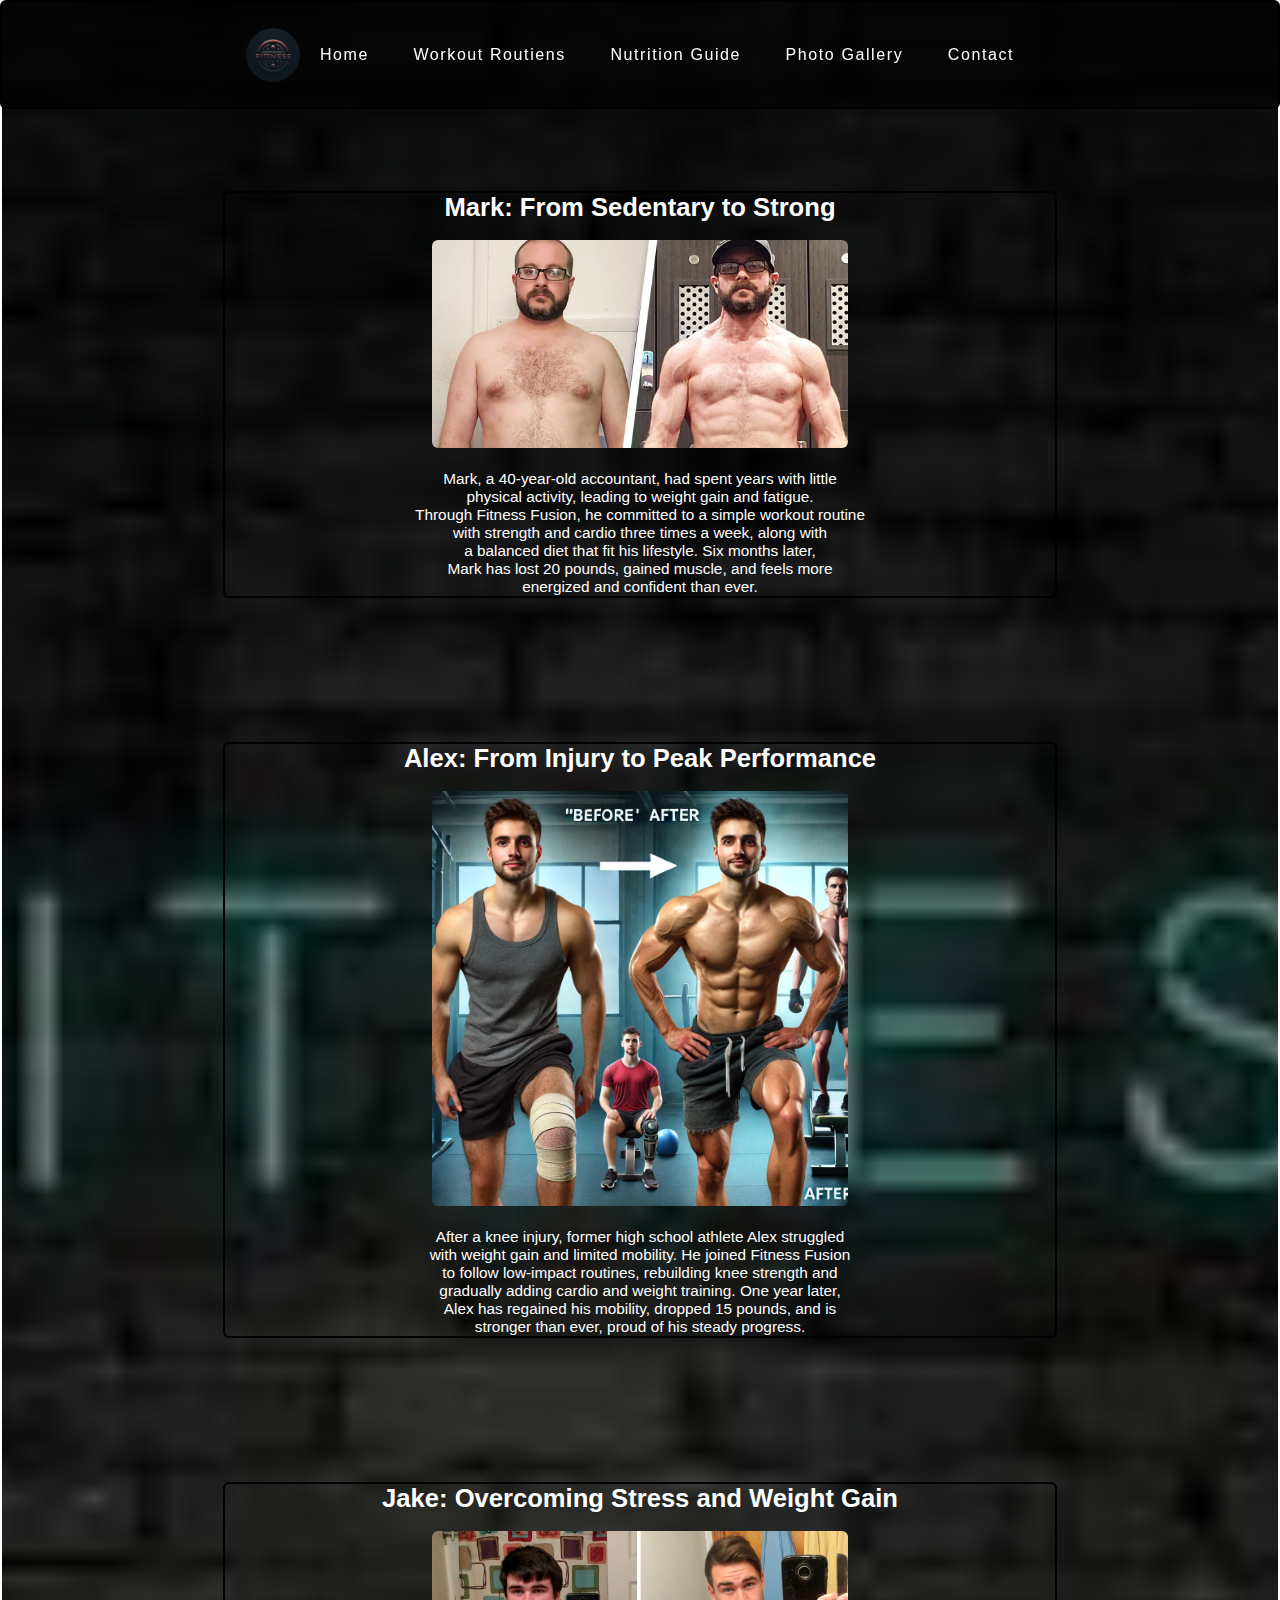
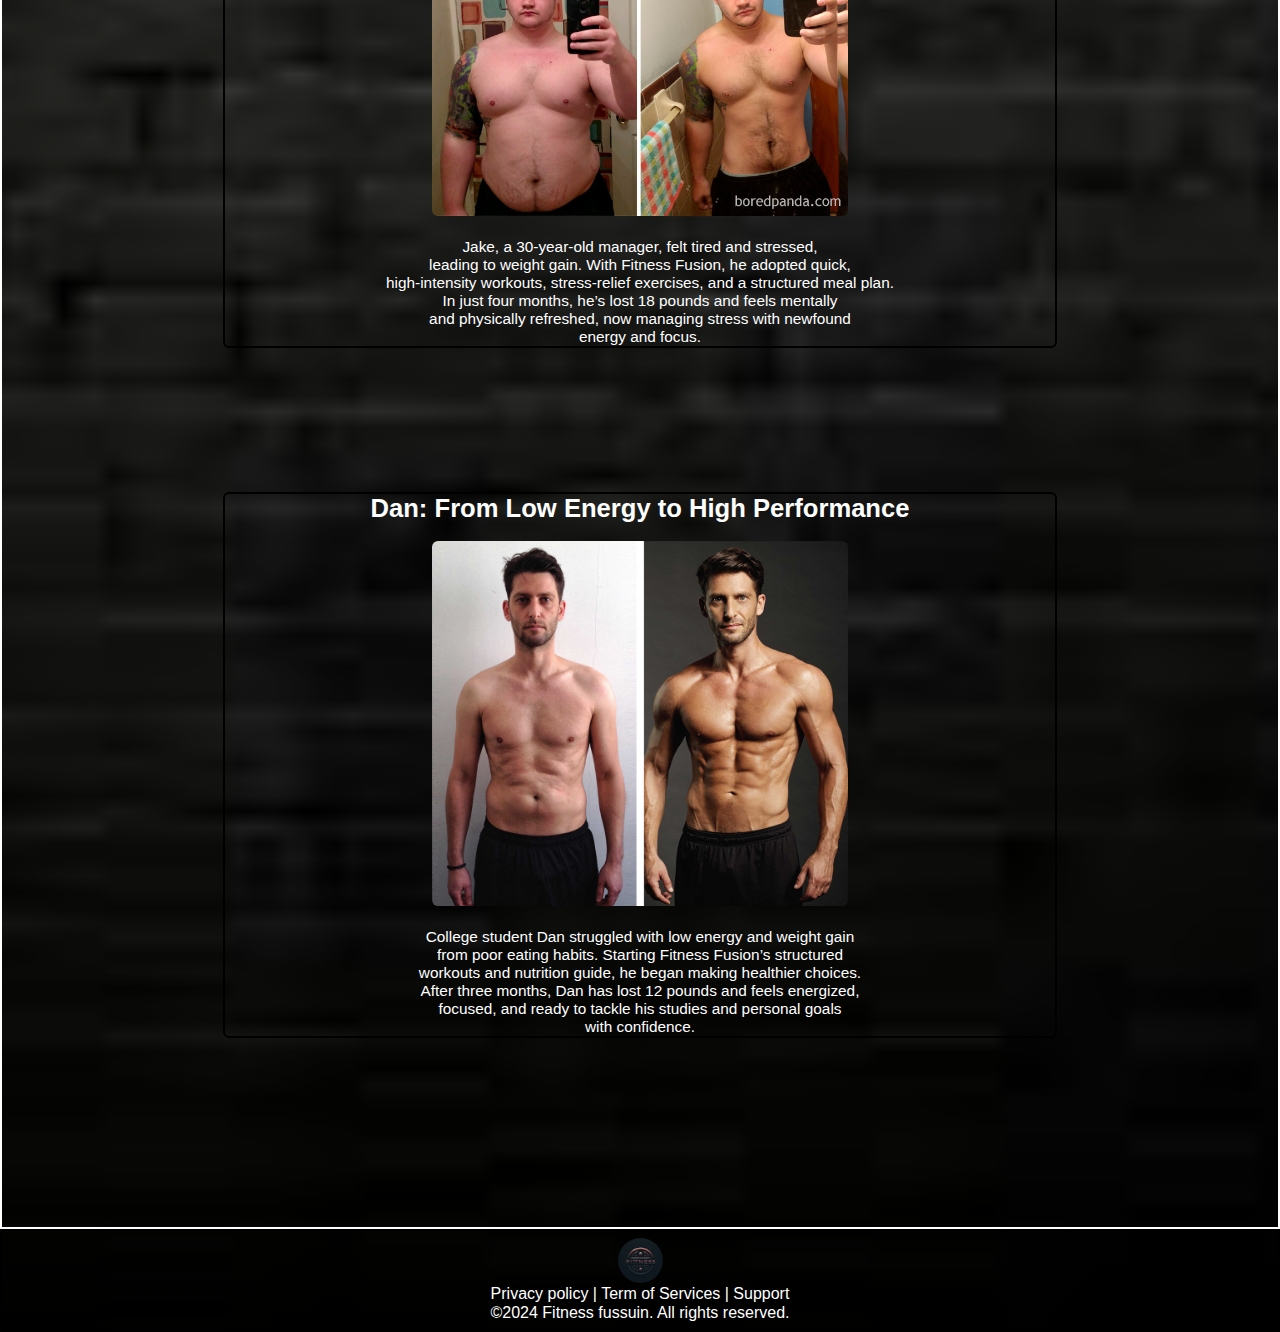
==== Gallery.html @ 5a9a78e7 "commit changes" ====
<!DOCTYPE html>
<html lang="en">
  <head>
    <meta charset="UTF-8" />
    <meta name="viewport" content="width=device-width, initial-scale=1.0" />
    <title>Fittnes Fusion-Gallery</title>
    <link rel="stylesheet" href="style.css" />
    <link
      rel="stylesheet"
      href="https://cdnjs.cloudflare.com/ajax/libs/font-awesome/6.6.0/css/all.min.css"
    />
   
  <body id="gallery-page">
    <nav class="navbar">
      <div class="max-width">
        <div class="logo">
          <img src="images/logo.png" alt="logo" />
        </div>
        <ul class="menu">
          <li><a href="index.html">Home</a></li>
          <li><a href="Workout.html">Workout Routiens</a></li>
          <li><a href="Nutrition.html">Nutrition Guide</a></li>
          <li><a href="Gallery.html"> Photo Gallery</a></li>
          <li><a href="Contact.html">Contact</a></li>
        </ul>
        <div class="menu-btn">
          <i class="fa-solid fa-bars"></i>
        </div>
      </div>
    </nav>
     <div class="container">
      <div class="transform1">
        <h1>Mark: From Sedentary to Strong</h1><br>
        <img src="images/transform1.avif" alt=" transformation pic" /><br><br>
        <p>
          Mark, a 40-year-old accountant, had spent years with little
          <br />physical activity, leading to weight gain and fatigue.<br />
          Through Fitness Fusion, he committed to a simple workout routine
          <br />with strength and cardio three times a week, along with<br />
          a balanced diet that fit his lifestyle. Six months later, <br />Mark
          has lost 20 pounds, gained muscle, and feels more<br />
          energized and confident than ever.
        </p>
      </div>
      <div class="transform1">
        <h1>Alex: From Injury to Peak Performance</h1><br>
        <img src="images/transform2.webp" alt="transformation pic" /><br><br>
        <p>
          After a knee injury, former high school athlete Alex struggled<br />
          with weight gain and limited mobility. He joined Fitness Fusion<br />
          to follow low-impact routines, rebuilding knee strength and<br />
          gradually adding cardio and weight training. One year later,<br />
          Alex has regained his mobility, dropped 15 pounds, and is<br />
          stronger than ever, proud of his steady progress.
        </p>
      </div>
      <div class="transform1">
        <h1>Jake: Overcoming Stress and Weight Gain</h1><br>
        <img src="images/transform3.jpg" alt="transformation pic" /><br><br>
        <p>
          Jake, a 30-year-old manager, felt tired and stressed,<br />
          leading to weight gain. With Fitness Fusion, he adopted quick,<br />
          high-intensity workouts, stress-relief exercises, and a structured
          meal plan.<br />In just four months, he’s lost 18 pounds and feels
          mentally<br />
          and physically refreshed, now managing stress with newfound<br />
          energy and focus.
        </p>
      </div>
      <div class="transform1">
        <h1>Dan: From Low Energy to High Performance</h1><br>
        <img src="images/transform4.jpg" alt="transformation pic" /><br><br>
        <p>
          College student Dan struggled with low energy and weight gain<br />
          from poor eating habits. Starting Fitness Fusion’s structured
          <br />workouts and nutrition guide, he began making healthier
          choices.<br />
          After three months, Dan has lost 12 pounds and feels energized,<br />
          focused, and ready to tackle his studies and personal goals<br />
          with confidence.
        </p>
      </div>
      </div>
    
    <footer>
      <div class="footer-logo">
        <img src="images/logo.png" alt="logo" />
      </div>
      <div class="footer-p">
        <p>Privacy policy | Term of Services | Support</p>
        <p>&copy;2024 Fitness fussuin. All rights reserved.</p>
      </div>
    </footer>
  </body>
</html>
---- style.css ----
* {
  margin: 0;
  padding: 0;
  box-sizing: border-box;
  font-family: Arial, Helvetica, sans-serif;
  text-decoration: none;
}

.navbar {
  background-color: rgba(0, 0, 0, 0.5);
  position: fixed;
  width: 100%;
  z-index: 2;
  padding: 2% 5%;
  transition: all 0.3s ease;
  border-radius: 6px;
  display: flex;
  justify-content: space-between;
  align-items: center;

  border: 0.2vw solid black;
}
.navbar .max-width {
  max-width: 90%;
  padding: 0 5%;
  margin: auto;
  display: flex;
  align-items: center;
  justify-content: space-between;
}
.navbar .logo img {
  height: 6vh;
  border-radius: 50%;
  transform: all 0.3s ease;
  display: flex;
  justify-content: center;
}
.navbar .menu li {
  list-style: none;
  display: inline-block;
}
.navbar .menu li a {
  display: block;
  color: white;
  font-size: 1em;
  letter-spacing: 0.1em;
  margin: 0 20px;
  transition: color 0.3s ease;
}
.navbar .menu li a:hover {
  color: darkgoldenrod;
}
.menu-btn {
  font-size: 2em;
  cursor: pointer;
  display: none;
  color: white;
}
.navbar.Sticky {
  padding: 1.5% 4%;
  background: rgb(60, 63, 63);
}
footer {
  border: 0.2vw solid black;
  background-color: rgba(0, 0, 0, 0.5);
  color: white;
  padding: 0.5% 2%;
  width: 100%;
  text-align: center;
  display: flex;
  flex-direction: column;
  align-items: center;
  border-radius: 6px;
  position: relative;
  border: 2px solid black;
}
.footer-logo img {
  height: 5vh;
  border-radius: 50%;
  transform: all 0.3s ease;
  display: flex;
  flex-shrink: 0;
  justify-content: center;
  margin-bottom: 0.5%;
}
.footer-p {
  max-width: 80%;
  text-align: center;
}
.footer-p p {
  margin: 0.5% 0;
}
body#home-page {
  background-image: linear-gradient(rgba(0, 0, 0, 0.6), rgba(0, 0, 0, 0.3)),
    url(images/workoutbackground.jpg);
  background-size: cover;
  background-position: cover;
  margin: 0;
  background-repeat: no-repeat;
  min-height: 90vh;
  color: white;
}
#home-page section {
  padding: 5vh 5vw;
  border: 2px solid black;
  box-sizing: border-box;
  overflow: hidden;
}
#home-page .welcome-container {
  position: relative;
  border: 2px solid;
  width: 100%;
  min-height: 90vh;
  background-image: linear-gradient(rgba(0, 0, 0, 0.6), rgba(0, 0, 0, 0.3)),
    url(images/workoutbackground.jpg);
  background-size: cover;
  background-position: center;
  justify-content: center;
  display: flex;
  flex-direction: column;
  align-items: center;
  text-align: center;
  box-sizing: border-box;
  overflow: hidden;
}
#home-page .welcome {
  display: flex;
  flex-direction: column;
  align-items: center;
  justify-content: center;
  padding: 2vh 2vw;
  color: white;
  flex-wrap: wrap;
  box-sizing: border-box;
  gap: 1vh;
  max-width: 80vw;
  max-height: 80vh;
}
#home-page .welcome h1 {
  font-size: 4vw;
  font-weight: 650;
  text-transform: uppercase;
  text-align: center;
  margin: 0;
  overflow-wrap: break-word;
}
#home-page .welcome p {
  margin: 1vh 0;
  font-weight: 400;
  line-height: 1.5em;
  font-size: 1.2vw;
  overflow-wrap: break-word;
  text-align: center;
}
#home-page .join {
  width: auto;
  padding: 2vh 3vw;
  min-width: 150px;
  position: relative;
  margin-top: 2vh;
  background: rgb(133, 227, 114);
  color: white;
  font-size: 1.5vw;
  font-weight: bold;
  text-align: center;
  border: 3px solid rgb(65, 50, 205);
  border-radius: 50px;
  cursor: pointer;
  transition: background-color 0.3s ease, border-color 0.3s ease;
}
#home-page .join:hover {
  background-color: rgb(88, 215, 46);
  border-color: rgb(39, 39, 247);
}
body#Nutrition-page {
  background-image: linear-gradient(rgba(0, 0, 0, 0.6), rgba(0, 0, 0, 0.3)),
    url(images/Nutrition1.jpg);
  background-size: 100% 100%;
  background-position: center;
  margin: 0;
  background-repeat: no-repeat;
  min-height: 100vh;
  color: white;
}
#Nutrition-page section {
  padding: 5vh 5vw;
  border: 2px solid black;
  box-sizing: border-box;
  overflow: hidden;
}
#Nutrition-page .nutrition {
  position: relative;
  border: 2px solid;
  width: 100%;
  min-height: 90vh;
  /*background-image: linear-gradient(rgba(0, 0, 0, 0.6), rgba(0, 0, 0, 0.3)),
    url(images/workoutbackground.jpg);
  background-size: cover;
  background-position: center;*/
  justify-content: center;
  display: flex;
  flex-direction: column;
  align-items: center;
  text-align: center;
  box-sizing: border-box;
  overflow: hidden;
}
#Nutrition-page .intro,
.balanced-diet {
  display: flex;
  justify-content: space-between;
  align-items: center;
  background: rgba(225, 255, 255, 0.1);
  flex-wrap: wrap;
  border-radius: 10px;
  padding: 10px;
  margin: 7rem 0;
  text-align: center;
  text-align: center;
}
#Nutrition-page .intro .introduction {
  display: flex;
  flex-direction: column;
  align-items: center;
  width: 100%;
  justify-content: center;
  text-align: center;
  top: 60%;
  height: calc(100vh - 60px);
  color: white;
}
#Nutrition-page .intro .introduction h1 {
  font-size: 4vw;
  font-weight: 650;
  text-transform: uppercase;
  text-align: center;
}
#Nutrition-page .intro .introduction p {
  margin: 1vh 0;
  font-weight: 400;
  line-height: 1.5em;
  font-size: 1.2vw;
  overflow-wrap: break-word;
  text-align: center;
}
#Nutrition-page .intro .introduction .discover {
  width: auto;
  padding: 2vh 3vw;
  min-width: 120px;
  position: relative;
  margin-top: 2vh;
  background: rgb(133, 227, 114);
  color: white;
  max-width: 180px;
  font-size: 1.5vw;
  font-weight: bold;
  text-align: center;
  border: 3px solid rgb(65, 50, 205);
  border-radius: 50px;
  cursor: pointer;
  transition: background-color 0.3s ease, border-color 0.3s ease;
}
#Nutrition-page .intro .introduction .discover:hover {
  background-color: #58d72e;
  border-color: #2727f7;
}
#Nutrition-page .balanced-diet .intro {
  display: flex;
  flex-direction: column;
  align-items: center;
  width: 100%;
  justify-content: center;
  text-align: center;
  top: 60%;
  height: calc(100vh - 60px);
  color: white;
}
#Nutrition-page .balanced-diet .intro h1 {
  font-size: 3.5vw;
  font-weight: 550;
  text-transform: uppercase;
  text-align: center;
}
#Nutrition-page .balanced-diet .intro p {
  margin: 1vh 0;
  font-weight: 400;
  line-height: 1.5em;
  font-size: 1.2vw;
  overflow-wrap: break-word;
  text-align: center;
}
#Nutrition-page .balanced-diet .proteins-category {
  display: flex;
  justify-content: space-between;
  align-items: center;
  flex-wrap: wrap;
  border-radius: 10px;
  padding: 40px;
  margin: 20px 0;
  text-align: center;
}
#Nutrition-page .balanced-diet .proteins-category .proteins {
  flex: 1;
  padding: 40px;
}
#Nutrition-page .balanced-diet .proteins-category .pimages {
  flex: 1;
  display: flex;
  flex-wrap: wrap;
  padding: 10px;
  justify-content: center;
  margin: 10px;
}
#Nutrition-page .balanced-diet .proteins-category .pimages img {
  width: 100%;
  height: auto;
  object-fit: cover;
  border-radius: 10px;
  max-width: 40%;
  margin: 10px;
}
#Nutrition-page .balanced-diet .carbohydrates-category {
  display: flex;
  justify-content: space-between;
  align-items: center;
  flex-wrap: wrap;
  border-radius: 10px;
  padding: 40px;
  margin: 20px 0;
  text-align: center;
}
#Nutrition-page .balanced-diet .carbohydrates-category .carbohydrate {
  flex: 1;
  padding: 40px;
}
#Nutrition-page .balanced-diet .carbohydrates-category .cimages {
  width: 100%;
  height: auto;
  object-fit: cover;
  border-radius: 10px;
  max-width: 40%;
  margin: 10px;
}
#Nutrition-page .balanced-diet .carbohydrates-category .cimages img {
  width: 100%;
  height: auto;
  object-fit: cover;
  border-radius: 10px;
  max-width: 40%;
  margin: 10px;
}
#Nutrition-page .balanced-diet .fats-category {
  display: flex;
  justify-content: space-between;
  align-items: center;
  flex-wrap: wrap;
  border-radius: 10px;
  padding: 40px;
  margin: 20px 0;
  text-align: center;
}
#Nutrition-page .balanced-diet .fats-category .fats {
  flex: 1;
  padding: 40px;
}
#Nutrition-page .balanced-diet .fats-category .fimages {
  width: 100%;
  height: auto;
  object-fit: cover;
  border-radius: 10px;
  max-width: 40%;
  margin: 10px;
}
#Nutrition-page .balanced-diet .fats-category .fimages img {
  width: 100%;
  height: auto;
  object-fit: cover;
  border-radius: 10px;
  max-width: 40%;
  margin: 10px;
}
#Nutrition-page .balanced-diet .vitamins-category {
  display: flex;
  justify-content: space-between;
  align-items: center;
  flex-wrap: wrap;
  border-radius: 10px;
  padding: 40px;
  margin: 20px 0;
  text-align: center;
}
#Nutrition-page .balanced-diet .vitamins-category .vitamins {
  flex: 1;
  padding: 40px;
}
#Nutrition-page .balanced-diet .vitamins-category .vimages {
  width: 100%;
  height: auto;
  object-fit: cover;
  border-radius: 10px;
  max-width: 40%;
  margin: 10px;
}
#Nutrition-page .balanced-diet .vitamins-category .vimages img {
  width: 100%;
  height: auto;
  object-fit: cover;
  border-radius: 10px;
  max-width: 40%;
  margin: 10px;
}
body#workout-page {
  background-image: linear-gradient(rgba(0, 0, 0, 0.6), rgba(0, 0, 0, 0.3)),
    url(images/Gym.jpg);
  background-size: 100% 100%;
  background-position: center;
  margin: 0;
  background-repeat: no-repeat;
  min-height: 100vh;
  color: white;
}
#workout-page section {
  padding-top: 7%;
}

#workout-page .Container-daily,
.Container-Weekly {
  display: flex;
  justify-content: space-between;
  align-items: flex-start;
  background: rgba(225, 255, 255, 0.1);
  flex-wrap: wrap;
  border-radius: 10px;
  padding: 40px;
  margin: 7rem 0;
  text-align: center;
}
#workout-page .Container-daily .column1 {
  flex: 1;
  padding: 40px;
}
#workout-page .Container-daily .column2 {
  flex: 1;
  display: flex;
  flex-wrap: wrap;
  padding: 10px;
}
#workout-page .Container-daily .column2 img {
  width: 100%;
  height: auto;
  object-fit: contain;
  border-radius: 40px;
  padding: 30px;
}
#workout-page .Container-Weekly {
  display: flex;
  flex-wrap: wrap;
  padding: 10px;
}
#workout-page .Container-Weekly .column1 {
  flex: 1;
  display: flex;
  flex-wrap: wrap;
  padding: 10px;
}
#workout-page .Container-Weekly .column1 img {
  width: 100%;
  height: auto;
  object-fit: contain;
  padding: 50px;
  border-radius: 70px;
}
#workout-page .Container-Weekly .column2 {
  flex: 1;
  padding: 20px;
}
#workout-page ul,
li {
  list-style: none;
  padding: 0;
}
body#contact-page {
  background-image: linear-gradient(rgba(0, 0, 0, 0.6), rgba(0, 0, 0, 0.3)),
    url(images/fitnessbackground.jpg);
  background-size: cover;
  background-position: center;
  margin: 0;
  background-repeat: no-repeat;
  min-height: 100vh;
  color: white;
}
#contact-page section {
  padding: 5vh 6vw;
  border: 2px solid black;
  box-sizing: border-box;
  overflow: hidden;
}
#contact-page .contact-container {
  position: relative;
  border: 2px solid;
  max-width: 100%;
  min-height: 80vh;
  background-image: linear-gradient(rgba(0, 0, 0, 0.6), rgba(0, 0, 0, 0.3)),
    url(images/workoutbackground.jpg);
  background-size: cover;
  background-position: center;
  justify-content: center;
  display: flex;
  flex-wrap: wrap;
  align-items: center;
  text-align: center;
  padding: 2rem;
  box-sizing: border-box;
  overflow: hidden;
  margin: 0 auto;
  gap: 20px;
}
#contact-page .contact-us {
  flex: 1 1 40%;
  padding: 2rem;
  align-self: center;
  margin-top: 7rem;
}
#contact-page .contact-us p {
  font-size: 0.6rem;
}
#contact-page .form {
  flex: 1 1 40%;
  padding: 2rem;
  border: 6px solid white;
  border-radius: 20px;
  margin-top: 6rem;
}
#contact-page .form form {
  display: flex;
  flex-direction: column;
  gap: 2px;
  align-items: center;
}
#contact-page .form form input,
textarea {
  font-size: 1.6vw;
  padding: 8px;
  max-width: 200px;
  text-align: center;
  border-radius: 8px;
}
#contact-page .form button {
  cursor: pointer;
  padding: 0.8rem 2rem;
  font-size: 1rem;
  margin-top: 1.6vw;
  max-width: 200px;
  width: 100%;
  transition: background-color 0.4s ease, transform 0.3s ease;
  border-radius: 0.8rem;
  border: none;
  background-color: cadetblue;
  color: white;
  font-weight: bold;
}
#contact-page .form button:hover {
  background-color: aqua;
}
body#gallery-page {
  background-image: linear-gradient(rgba(0, 0, 0, 0.6), rgba(0, 0, 0, 0.3)),
    url(images/fitnessbackground.jpg);
  background-size: cover;
  background-position: center;
  margin: 0;
  background-repeat: no-repeat;
  min-height: 100vh;
  color: white;
}
#gallery-page .container {
  padding: 5vh 6vw;
  border: 2px solid white;
  box-sizing: border-box;
  overflow: hidden;
  margin: auto;
}

.transform1 {
  border: 2px solid black;
  margin: 9rem;
  text-align: center;
  border-radius: 6px;
}
.transform1 h1 {
  font-size: 2vw;
}
.transform1 p {
  font-size: 1.2vw;
}
.transform1 img {
  width: 50%;
  border-radius: 6px;
}
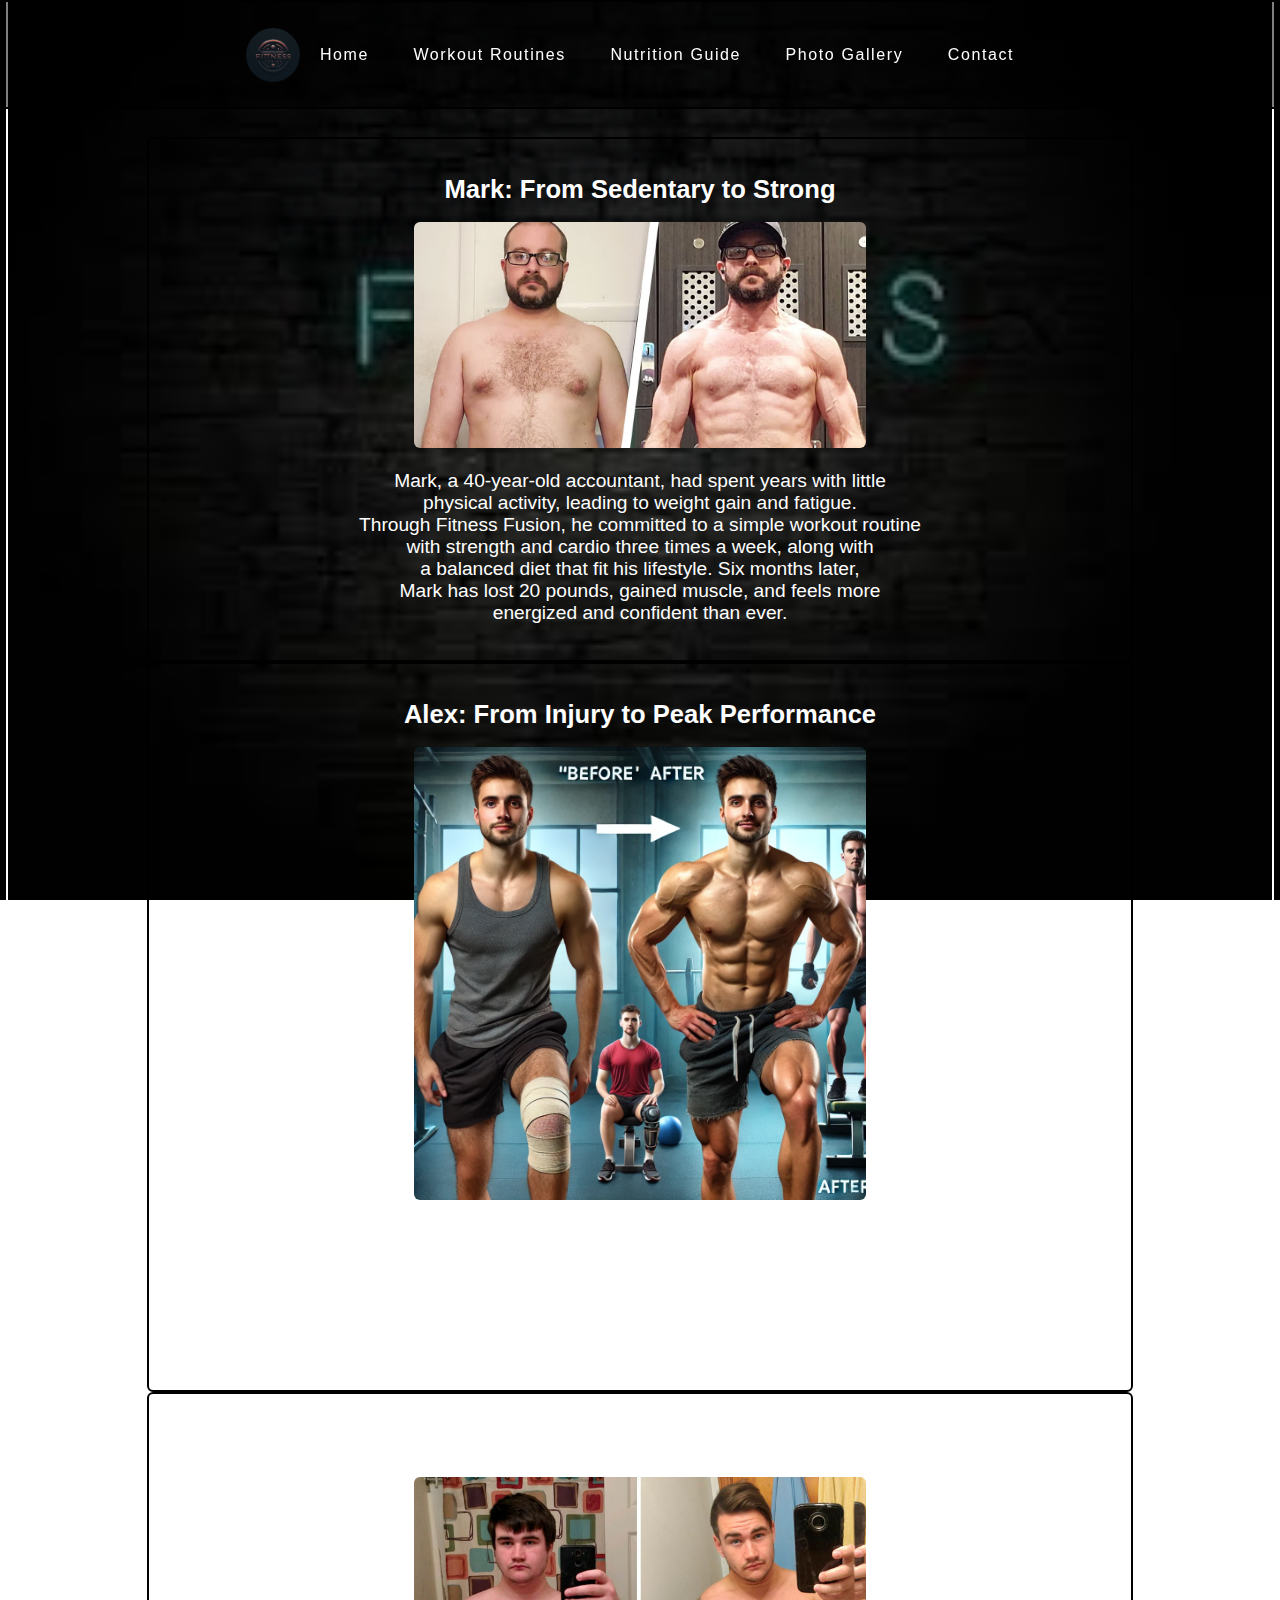
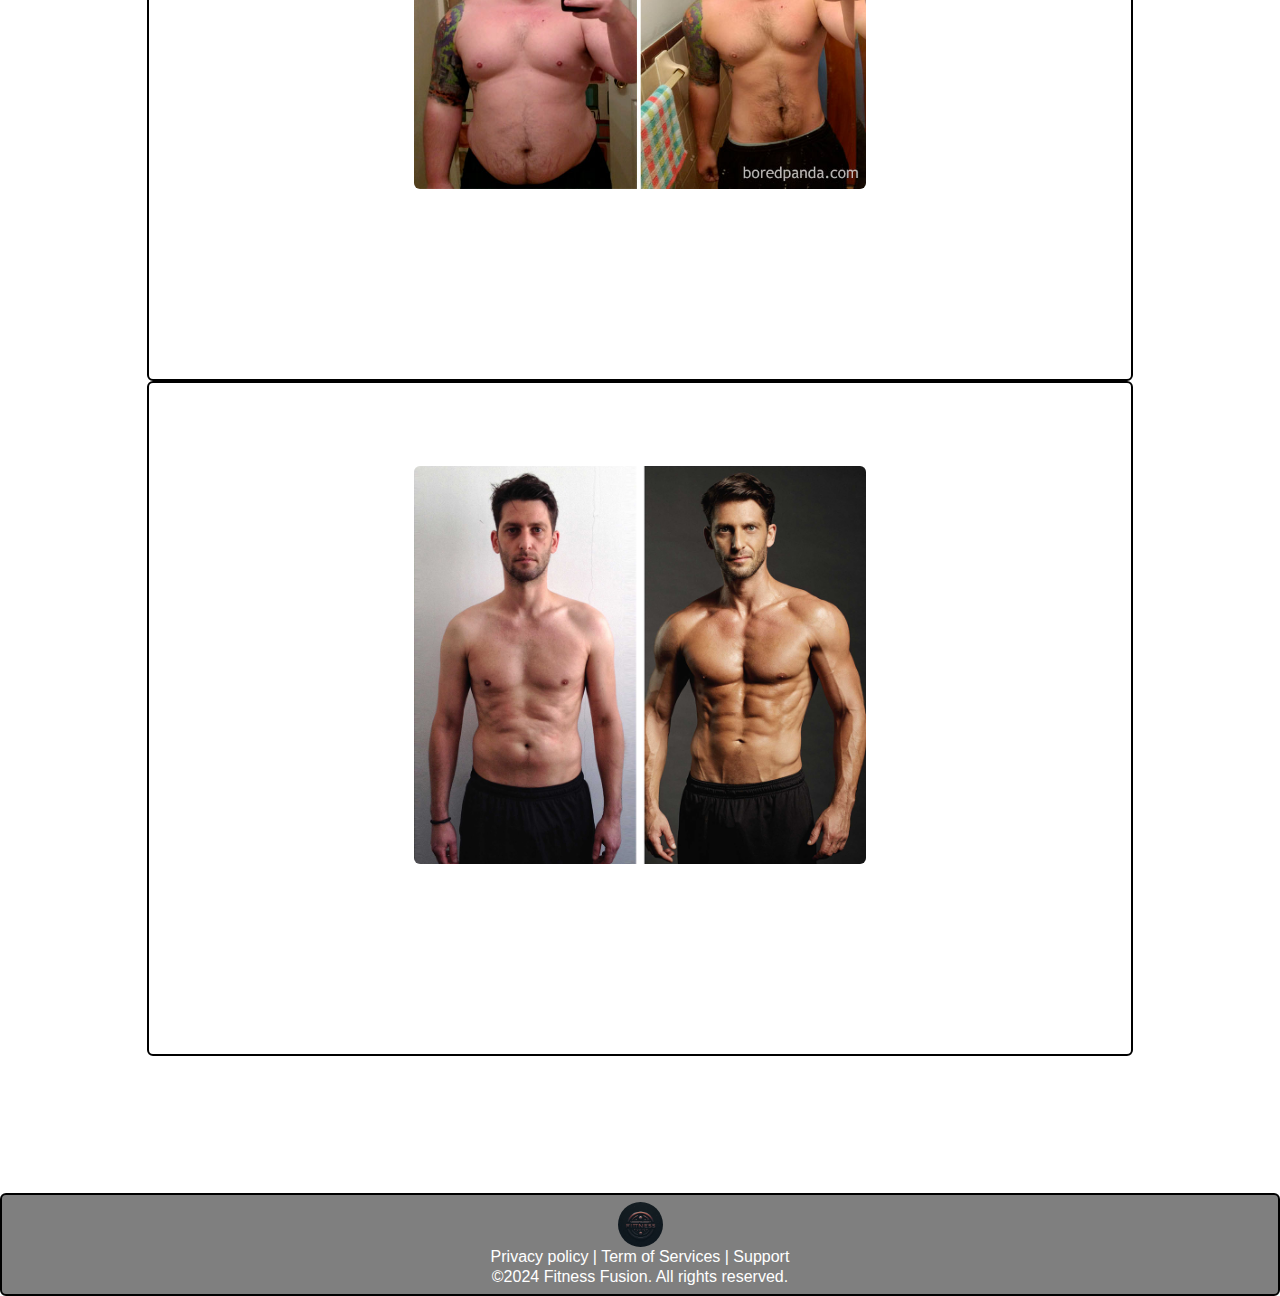
==== commit 0597564a: "initial commit" ====
--- a/Gallery.html
+++ b/Gallery.html
@@ -3,7 +3,7 @@
   <head>
     <meta charset="UTF-8" />
     <meta name="viewport" content="width=device-width, initial-scale=1.0" />
-    <title>Fittnes Fusion-Gallery</title>
+    <title>Fitness Fusion-Gallery</title>
     <link rel="stylesheet" href="style.css" />
     <link
       rel="stylesheet"
@@ -18,7 +18,7 @@
         </div>
         <ul class="menu">
           <li><a href="index.html">Home</a></li>
-          <li><a href="Workout.html">Workout Routiens</a></li>
+          <li><a href="Workout.html">Workout Routines</a></li>
           <li><a href="Nutrition.html">Nutrition Guide</a></li>
           <li><a href="Gallery.html"> Photo Gallery</a></li>
           <li><a href="Contact.html">Contact</a></li>
@@ -88,7 +88,7 @@
       </div>
       <div class="footer-p">
         <p>Privacy policy | Term of Services | Support</p>
-        <p>&copy;2024 Fitness fussuin. All rights reserved.</p>
+        <p>&copy;2024 Fitness Fusion. All rights reserved.</p>
       </div>
     </footer>
   </body>
--- a/style.css
+++ b/style.css
@@ -117,6 +117,7 @@
   background-position: center;
   justify-content: center;
   display: flex;
+  background-attachment: fixed;
   flex-direction: column;
   align-items: center;
   text-align: center;
@@ -175,62 +176,54 @@
 body#Nutrition-page {
   background-image: linear-gradient(rgba(0, 0, 0, 0.6), rgba(0, 0, 0, 0.3)),
     url(images/Nutrition1.jpg);
-  background-size: 100% 100%;
+  background-size: cover;
   background-position: center;
   margin: 0;
+  background-attachment: fixed;
   background-repeat: no-repeat;
   min-height: 100vh;
+  padding: 0;
   color: white;
 }
 #Nutrition-page section {
-  padding: 5vh 5vw;
-  border: 2px solid black;
   box-sizing: border-box;
   overflow: hidden;
 }
 #Nutrition-page .nutrition {
-  position: relative;
-  border: 2px solid;
+  display: flex;
+  justify-content: space-around;
+  align-items: flex-start;
+  flex-wrap: wrap;
+  border-radius: 10px;
+  padding: 2rem;
+  gap: 2rem;
+  margin: 0 auto;
+  text-align: center;
+  max-width: 90vw;
+}
+#Nutrition-page .intro {
+  display: flex;
+  justify-content: center;
+  align-items: center;
+  flex-wrap: wrap;
+  border-radius: 10px;
+  padding: 30px;
+  margin: 5rem 0;
+  text-align: center;
+  margin-bottom: 0;
+}
+
+#Nutrition-page .intro .introduction {
+  display: flex;
+  flex-direction: column;
+  align-items: center;
   width: 100%;
-  min-height: 90vh;
-  /*background-image: linear-gradient(rgba(0, 0, 0, 0.6), rgba(0, 0, 0, 0.3)),
-    url(images/workoutbackground.jpg);
-  background-size: cover;
-  background-position: center;*/
-  justify-content: center;
-  display: flex;
-  flex-direction: column;
-  align-items: center;
-  text-align: center;
-  box-sizing: border-box;
-  overflow: hidden;
-}
-#Nutrition-page .intro,
-.balanced-diet {
-  display: flex;
-  justify-content: space-between;
-  align-items: center;
-  background: rgba(225, 255, 255, 0.1);
-  flex-wrap: wrap;
-  border-radius: 10px;
-  padding: 10px;
-  margin: 7rem 0;
-  text-align: center;
-  text-align: center;
-}
-#Nutrition-page .intro .introduction {
-  display: flex;
-  flex-direction: column;
-  align-items: center;
-  width: 100%;
-  justify-content: center;
-  text-align: center;
-  top: 60%;
-  height: calc(100vh - 60px);
+  justify-content: center;
+  text-align: center;
   color: white;
 }
 #Nutrition-page .intro .introduction h1 {
-  font-size: 4vw;
+  font-size: 5vw;
   font-weight: 650;
   text-transform: uppercase;
   text-align: center;
@@ -239,7 +232,7 @@
   margin: 1vh 0;
   font-weight: 400;
   line-height: 1.5em;
-  font-size: 1.2vw;
+  font-size: 1.5vw;
   overflow-wrap: break-word;
   text-align: center;
 }
@@ -264,6 +257,16 @@
   background-color: #58d72e;
   border-color: #2727f7;
 }
+#Nutrition-page .balanced-diet {
+  display: flex;
+  justify-content: center;
+  align-items: center;
+  flex-wrap: wrap;
+  border-radius: 10px;
+  padding: 0;
+  margin-bottom: 0;
+  text-align: center;
+}
 #Nutrition-page .balanced-diet .intro {
   display: flex;
   flex-direction: column;
@@ -271,8 +274,6 @@
   width: 100%;
   justify-content: center;
   text-align: center;
-  top: 60%;
-  height: calc(100vh - 60px);
   color: white;
 }
 #Nutrition-page .balanced-diet .intro h1 {
@@ -289,138 +290,67 @@
   overflow-wrap: break-word;
   text-align: center;
 }
-#Nutrition-page .balanced-diet .proteins-category {
-  display: flex;
-  justify-content: space-between;
-  align-items: center;
+#Nutrition-page .categories {
+  display: flex;
+  justify-content: space-around;
+  align-items: flex-start;
   flex-wrap: wrap;
   border-radius: 10px;
-  padding: 40px;
-  margin: 20px 0;
-  text-align: center;
-}
-#Nutrition-page .balanced-diet .proteins-category .proteins {
-  flex: 1;
-  padding: 40px;
-}
-#Nutrition-page .balanced-diet .proteins-category .pimages {
-  flex: 1;
-  display: flex;
-  flex-wrap: wrap;
   padding: 10px;
-  justify-content: center;
-  margin: 10px;
-}
-#Nutrition-page .balanced-diet .proteins-category .pimages img {
-  width: 100%;
-  height: auto;
-  object-fit: cover;
-  border-radius: 10px;
-  max-width: 40%;
-  margin: 10px;
-}
-#Nutrition-page .balanced-diet .carbohydrates-category {
-  display: flex;
-  justify-content: space-between;
-  align-items: center;
-  flex-wrap: wrap;
-  border-radius: 10px;
-  padding: 40px;
-  margin: 20px 0;
-  text-align: center;
-}
-#Nutrition-page .balanced-diet .carbohydrates-category .carbohydrate {
-  flex: 1;
-  padding: 40px;
-}
-#Nutrition-page .balanced-diet .carbohydrates-category .cimages {
-  width: 100%;
-  height: auto;
-  object-fit: cover;
-  border-radius: 10px;
-  max-width: 40%;
-  margin: 10px;
-}
-#Nutrition-page .balanced-diet .carbohydrates-category .cimages img {
-  width: 100%;
-  height: auto;
-  object-fit: cover;
-  border-radius: 10px;
-  max-width: 40%;
-  margin: 10px;
-}
-#Nutrition-page .balanced-diet .fats-category {
-  display: flex;
-  justify-content: space-between;
-  align-items: center;
-  flex-wrap: wrap;
-  border-radius: 10px;
-  padding: 40px;
-  margin: 20px 0;
-  text-align: center;
-}
-#Nutrition-page .balanced-diet .fats-category .fats {
-  flex: 1;
-  padding: 40px;
-}
-#Nutrition-page .balanced-diet .fats-category .fimages {
-  width: 100%;
-  height: auto;
-  object-fit: cover;
-  border-radius: 10px;
-  max-width: 40%;
-  margin: 10px;
-}
-#Nutrition-page .balanced-diet .fats-category .fimages img {
-  width: 100%;
-  height: auto;
-  object-fit: cover;
-  border-radius: 10px;
-  max-width: 40%;
-  margin: 10px;
-}
-#Nutrition-page .balanced-diet .vitamins-category {
-  display: flex;
-  justify-content: space-between;
-  align-items: center;
-  flex-wrap: wrap;
-  border-radius: 10px;
-  padding: 40px;
-  margin: 20px 0;
-  text-align: center;
-}
-#Nutrition-page .balanced-diet .vitamins-category .vitamins {
-  flex: 1;
-  padding: 40px;
-}
-#Nutrition-page .balanced-diet .vitamins-category .vimages {
-  width: 100%;
-  height: auto;
-  object-fit: cover;
-  border-radius: 10px;
-  max-width: 40%;
-  margin: 10px;
-}
-#Nutrition-page .balanced-diet .vitamins-category .vimages img {
-  width: 100%;
-  height: auto;
-  object-fit: cover;
-  border-radius: 10px;
-  max-width: 40%;
-  margin: 10px;
-}
+  gap: 0;
+  margin-top: 0;
+  text-align: center;
+  max-width: 90vw;
+}
+
+#Nutrition-page .categories .proteins-category {
+  display: flex;
+  flex-direction: column;
+  align-items: center;
+  padding: 2vh 2vw;
+}
+
+#Nutrition-page .categories .carbohydrates-category {
+  display: flex;
+  flex-direction: column;
+  align-items: center;
+  padding: 2vh 2vw;
+}
+
+#Nutrition-page .categories .fats-category {
+  display: flex;
+  flex-direction: column;
+  align-items: center;
+  padding: 2vh 2vw;
+}
+#Nutrition-page .categories .fats-category .fats {
+  display: flex;
+  flex-direction: column;
+  align-items: center;
+  padding: 2vh 2vw;
+}
+
+#Nutrition-page .categories .vitamins-category {
+  display: flex;
+  flex-direction: column;
+  align-items: center;
+  padding: 2vh 2vw;
+}
+
 body#workout-page {
   background-image: linear-gradient(rgba(0, 0, 0, 0.6), rgba(0, 0, 0, 0.3)),
     url(images/Gym.jpg);
-  background-size: 100% 100%;
+  background-size: cover;
+  background-attachment: fixed;
   background-position: center;
   margin: 0;
   background-repeat: no-repeat;
   min-height: 100vh;
+  padding: 0;
   color: white;
 }
 #workout-page section {
-  padding-top: 7%;
+  padding-top: 7vh;
 }
 
 #workout-page .Container-daily,
@@ -431,48 +361,51 @@
   background: rgba(225, 255, 255, 0.1);
   flex-wrap: wrap;
   border-radius: 10px;
-  padding: 40px;
-  margin: 7rem 0;
-  text-align: center;
+  padding: 4vh 3vw;
+  margin: 9vh auto;
+  text-align: center;
+  max-width: 90vw;
 }
 #workout-page .Container-daily .column1 {
-  flex: 1;
-  padding: 40px;
+  flex: 1 1 60%;
+  padding: 4vh 3vw;
 }
 #workout-page .Container-daily .column2 {
-  flex: 1;
-  display: flex;
-  flex-wrap: wrap;
-  padding: 10px;
+  flex: 1 1 60%;
+  display: flex;
+  padding: 5vh 5vw;
+  flex-wrap: wrap;
 }
 #workout-page .Container-daily .column2 img {
-  width: 100%;
+  width: 60%;
   height: auto;
-  object-fit: contain;
-  border-radius: 40px;
-  padding: 30px;
+  object-fit: cover;
+  padding: 3vh;
+  border-radius: 6vh;
+  margin: 0 auto;
 }
 #workout-page .Container-Weekly {
   display: flex;
   flex-wrap: wrap;
-  padding: 10px;
+  padding: 2vh 2vw;
 }
 #workout-page .Container-Weekly .column1 {
-  flex: 1;
-  display: flex;
-  flex-wrap: wrap;
-  padding: 10px;
+  flex: 1 1 60%;
+  display: flex;
+  padding: 2vh 2vw;
+  flex-wrap: wrap;
 }
 #workout-page .Container-Weekly .column1 img {
-  width: 100%;
+  width: 60%;
   height: auto;
-  object-fit: contain;
-  padding: 50px;
-  border-radius: 70px;
+  object-fit: cover;
+  padding: 3vh;
+  border-radius: 6vh;
+  margin: 0 auto;
 }
 #workout-page .Container-Weekly .column2 {
-  flex: 1;
-  padding: 20px;
+  flex: 1 1 60%;
+  padding: 2vh 3vw;
 }
 #workout-page ul,
 li {
@@ -485,6 +418,7 @@
   background-size: cover;
   background-position: center;
   margin: 0;
+  background-attachment: fixed;
   background-repeat: no-repeat;
   min-height: 100vh;
   color: white;
@@ -506,6 +440,7 @@
   background-position: center;
   justify-content: center;
   display: flex;
+  background-attachment: fixed;
   flex-wrap: wrap;
   align-items: center;
   text-align: center;
@@ -568,29 +503,39 @@
   background-size: cover;
   background-position: center;
   margin: 0;
+  background-attachment: fixed;
   background-repeat: no-repeat;
   min-height: 100vh;
   color: white;
 }
 #gallery-page .container {
-  padding: 5vh 6vw;
+  padding: 15vh 4vw;
   border: 2px solid white;
   box-sizing: border-box;
   overflow: hidden;
   margin: auto;
+  max-width: 99vw;
 }
 
 .transform1 {
   border: 2px solid black;
-  margin: 9rem;
+  margin: 0 auto;
   text-align: center;
   border-radius: 6px;
+  position: relative;
+  max-width: 85%;
+  flex-wrap: wrap;
+  align-items: center;
+  padding: 4vh 3vw;
+  box-sizing: border-box;
+  overflow: hidden;
+  gap: 2vh;
 }
 .transform1 h1 {
   font-size: 2vw;
 }
 .transform1 p {
-  font-size: 1.2vw;
+  font-size: 1.5vw;
 }
 .transform1 img {
   width: 50%;
